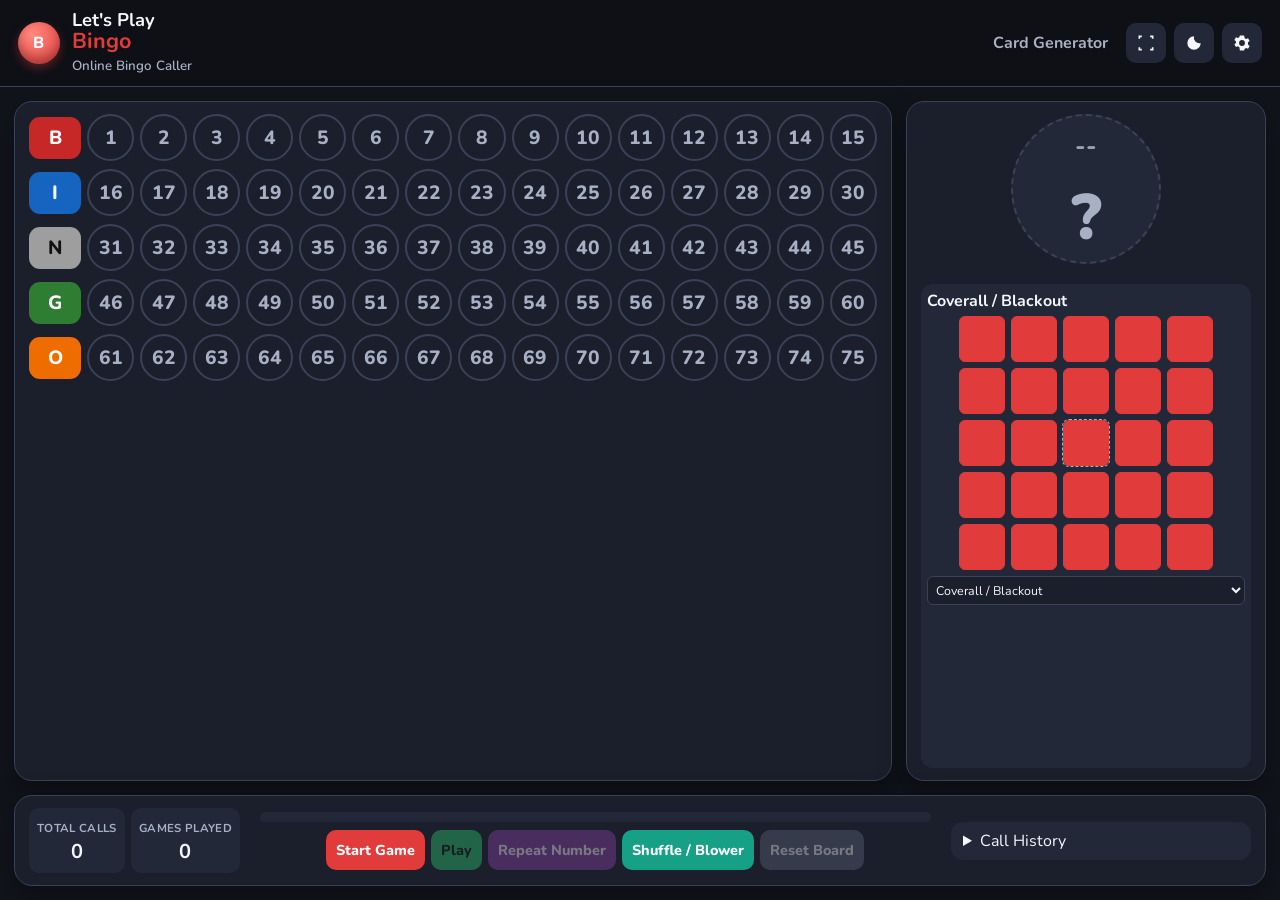
==== index.html @ 313c521e "v18: remove debug logs, fit everything in iPhone landscape (pattern grid + bottom controls), add iOS" ====
<!DOCTYPE html>
<html lang="en">
<head>
  <meta charset="UTF-8" />
  <meta name="viewport" content="width=device-width, initial-scale=1" />
  <title>Let's Play Bingo | Online Bingo Caller</title>
  <meta name="description" content="Free online bingo caller with a live board, patterns, autoplay, and spoken audio for every number." />
  <link rel="icon" href="icons/favicon.svg" />
  <link rel="preconnect" href="https://fonts.googleapis.com" />
  <link rel="preconnect" href="https://fonts.gstatic.com" crossorigin />
  <link href="https://fonts.googleapis.com/css2?family=Nunito:wght@600;700;800;900&display=swap" rel="stylesheet" />
  <link rel="stylesheet" href="css/styles.css?v=18" />
</head>
<body data-theme="dark">
  <header class="app-header">
    <a class="brand" href="index.html">
      <div class="brand-mark">B</div>
      <div>
        <h1>Let's Play <span>Bingo</span></h1>
        <small>Online Bingo Caller</small>
      </div>
    </a>
    <div class="header-actions">
      <a class="nav-link" href="cards.html">Card Generator</a>
      <div class="icon-btn-row">
        <button class="icon-btn" id="btn-fs" title="Full screen" aria-label="Full screen" onclick="toggleFullscreen()">
          <svg viewBox="0 0 24 24"><path d="M7 3H3v4h2V5h2V3zm14 4h-2V5h-2V3h4v4zM5 17H3v4h4v-2H5v-2zm16 0h-2v2h-2v2h4v-4z"/></svg>
        </button>
        <button class="icon-btn" id="btn-theme" title="Light / dark mode" aria-label="Toggle theme" onclick="toggleTheme()">
          <svg viewBox="0 0 24 24"><path d="M12 4a8 8 0 108 8 6.5 6.5 0 01-8-8z"/></svg>
        </button>
        <button class="icon-btn" id="btn-settings" title="Game settings" aria-label="Settings" onclick="openSettings()">
          <svg viewBox="0 0 24 24"><path d="M19.14 12.94a7.5 7.5 0 000-1.88l2.03-1.58-1.92-3.32-2.39.96a7.4 7.4 0 00-1.63-.94L14.5 3h-5l-.73 2.18c-.58.22-1.12.54-1.63.94l-2.39-.96L2.83 8.48l2.03 1.58a7.5 7.5 0 000 1.88L2.83 13.52l1.92 3.32 2.39-.96c.5.4 1.05.72 1.63.94L9.5 21h5l.73-2.18c.58-.22 1.12-.54 1.63-.94l2.39.96 1.92-3.32-2.03-1.58zM12 15.5A3.5 3.5 0 1115.5 12 3.5 3.5 0 0112 15.5z"/></svg>
        </button>
      </div>
    </div>
  </header>

  <main class="layout classic" id="layout">
    <section class="board-wrap">
      <div id="board" class="board" aria-label="Bingo board"></div>
    </section>

    <aside class="side-wrap">
      <div class="call-cluster">
        <div id="current-ball" class="ball current placeholder"></div>
        <div id="previous-balls" class="call-cluster"></div>
      </div>

      <div class="pattern-box">
        <h3>
          <span id="pattern-title">Coverall / Blackout</span>
          <span class="skip-pill" id="skip-pill">Skipping unused</span>
        </h3>
        <div id="pattern-grid" class="pattern-grid"></div>
        <select id="pattern-menu" style="width:100%;margin-top:6px;background:var(--bg-2);color:var(--text);border:1px solid var(--line);border-radius:6px;padding:4px;font-size:.78rem;"></select>
      </div>
    </aside>

    <section class="bottom-wrap">
      <div class="stats">
        <div class="stat" id="stat-total"><span>Total Calls</span><b id="total-calls">0</b></div>
        <div class="stat" id="stat-game"><span>Games Played</span><b id="game-number-display">0</b></div>
        <div class="stat" id="stat-current"><span>Current</span><b id="current-call-num">--</b></div>
        <div class="stat" id="stat-prev"><span>Previous</span><b id="prev-call-num">--</b></div>
        <div class="stat" id="stat-prize"><span>Prize</span><b id="prize-display">--</b></div>
        <div class="stat" id="stat-hot"><span>Hot Ball</span><b id="hot-prize">--</b></div>
      </div>

      <div class="bottom-controls">
        <div id="countdown" class="countdown"><span></span></div>
        <div class="controls" id="controls">
          <button class="btn btn-start" id="btn-start" onclick="startGame()">Start Game</button>
          <button class="btn btn-next" id="btn-next" hidden onclick="callNext(false)">Call Next Number</button>
          <button class="btn btn-play" id="btn-play" onclick="togglePlay()">Play</button>
          <button class="btn btn-repeat" id="btn-repeat" onclick="repeatNumber()">Repeat Number</button>
          <button class="btn btn-shuffle" id="btn-shuffle" onclick="playShuffleSound()">Shuffle / Blower</button>
          <button class="btn btn-reset" id="btn-reset" onclick="showResetModal()">Reset Board</button>
        </div>
      </div>

      <div class="history">
        <details>
          <summary>Call History</summary>
          <div id="history-list" class="history-list"></div>
        </details>
      </div>
    </section>
  </main>

  <div class="overlay" id="overlay"></div>
  <aside class="settings" id="settings" aria-label="Game settings">
    <header>
      <strong>Game Settings</strong>
      <button class="icon-btn" id="btn-close-settings" aria-label="Close settings" onclick="closeSettings()">✕</button>
    </header>
    <div class="settings-body">
      <div class="settings-group">
        <h4>Current Game</h4>
        <div class="field"><label>Game number</label><input id="set-game-number" type="text" maxlength="8" /></div>
        <div class="field"><label>Prize<small>Shown on the main screen</small></label><input id="set-prize" type="text" /></div>
        <div class="field"><label>Pattern</label><select id="set-pattern"></select></div>
        <div class="field"><label>Show pattern title</label><input id="set-show-pattern-title" type="checkbox" /></div>
        <div class="field"><label>Skip unused numbers<small>Only call letters used by the pattern</small></label><input id="set-skip" type="checkbox" /></div>
        <div class="field"><label>Show skip indicator</label><input id="set-skip-indicator" type="checkbox" /></div>
        <div class="field"><label>Hide unused numbers on board</label><input id="set-hide-unused" type="checkbox" /></div>
        <div class="field"><label>Pause after X calls</label><input id="set-pause-enabled" type="checkbox" /></div>
        <div class="field"><label>Calls before pause</label><input id="set-pause-after" type="number" min="1" max="75" /></div>
      </div>

      <div class="settings-group">
        <h4>Session</h4>
        <div class="field"><label>Automatic calling</label><input id="set-auto" type="checkbox" /></div>
        <div class="field"><label>Time between calls (sec)</label><input id="set-interval" type="number" min="2" max="30" /></div>
        <div class="field"><label>Show next-call countdown</label><input id="set-countdown" type="checkbox" /></div>
        <div class="field"><label>Manual mode<small>Click balls on the board</small></label><input id="set-manual" type="checkbox" /></div>
        <div class="field"><label>Hot ball</label><input id="set-hot" type="checkbox" /></div>
        <div class="field"><label>Hot ball number</label><input id="set-hot-number" type="number" min="1" max="75" /></div>
        <div class="field"><label>Hot ball title</label><input id="set-hot-title" type="text" /></div>
        <div class="field"><label>Hot ball prize</label><input id="set-hot-prize" type="text" /></div>
      </div>

      <div class="settings-group">
        <h4>Audio</h4>
        <div class="field">
          <label>Audible caller<small>Recorded WAV files play on every call</small></label>
          <select id="set-caller-type">
            <option value="recorded">Recorded audio (recommended)</option>
            <option value="speech">Speech synthesis</option>
          </select>
        </div>
        <div class="field"><label>Caller voice</label><select id="set-voice"></select></div>
        <div class="field"><label>Speech rate</label><input id="set-rate" type="number" min="0.6" max="1.4" step="0.1" /></div>
        <div class="field"><button class="btn btn-next" id="preview-voice" type="button">Preview voice</button></div>
        <div class="field"><label>Call letters<small>Example: B12</small></label><input id="set-letters" type="checkbox" /></div>
        <div class="field"><label>Chatty caller</label><input id="set-chatty" type="checkbox" /></div>
        <div class="field"><label>Call numbers twice</label><input id="set-twice" type="checkbox" /></div>
        <div class="field"><label>Play audible chime</label><input id="set-chime-on" type="checkbox" /></div>
        <div class="field">
          <label>Chime</label>
          <select id="set-chime">
            <option value="ding">Ding</option>
            <option value="bell">Bell</option>
            <option value="pop">Pop</option>
          </select>
        </div>
      </div>

      <div class="settings-group">
        <h4>Controls</h4>
        <div class="field"><label>Hide on-screen controls</label><input id="set-hide-controls" type="checkbox" /></div>
        <div class="field"><label>Keyboard controls<small>Space play/pause, → next, R reset</small></label><input id="set-keyboard" type="checkbox" /></div>
        <div class="field"><label>Stoplight control colors</label><input id="set-stoplight" type="checkbox" /></div>
        <div class="field"><label>Hide shuffle button</label><input id="set-hide-shuffle" type="checkbox" /></div>
      </div>

      <div class="settings-group">
        <h4>Call Tracking</h4>
        <div class="field"><label>Show current call</label><input id="set-show-current" type="checkbox" /></div>
        <div class="field"><label>Show previous calls</label><input id="set-show-prev" type="checkbox" /></div>
        <div class="field"><label>Previous calls to show</label><input id="set-prev-count" type="number" min="1" max="5" /></div>
      </div>

      <div class="settings-group">
        <h4>Pattern Options</h4>
        <div class="field"><label>Show main screen pattern menu</label><input id="set-pattern-menu" type="checkbox" /></div>
        <div class="field"><label>Disable pattern drawing</label><input id="set-lock-pattern" type="checkbox" /></div>
        <div class="field"><label>Lock pattern while game is in play</label><input id="set-lock-play" type="checkbox" /></div>
      </div>

      <div class="settings-group">
        <h4>Layout & Display</h4>
        <div class="field">
          <label>Layout</label>
          <select id="set-layout">
            <option value="classic">Classic</option>
            <option value="easy">Easy View</option>
            <option value="stacked">Stacked</option>
            <option value="vertical">Vertical</option>
          </select>
        </div>
        <div class="field">
          <label>Theme</label>
          <select id="set-theme">
            <option value="dark">Dark</option>
            <option value="light">Light</option>
          </select>
        </div>
        <div class="field"><label>Show letters on balls</label><input id="set-show-letters" type="checkbox" /></div>
        <div class="field"><label>Show game number</label><input id="set-show-game" type="checkbox" /></div>
        <div class="field"><label>Show total calls</label><input id="set-show-total" type="checkbox" /></div>
        <div class="field"><label>Show current call number</label><input id="set-show-cur-num" type="checkbox" /></div>
        <div class="field"><label>Show previous call number</label><input id="set-show-prev-num" type="checkbox" /></div>
        <div class="field"><label>Colored rows</label><input id="set-colored" type="checkbox" /></div>
      </div>

      <div class="settings-group">
        <h4>Backup</h4>
        <div class="field"><button class="btn btn-next" id="export-settings" type="button">Export settings</button></div>
        <div class="field"><label>Import settings</label><input id="import-settings" type="file" accept="application/json" /></div>
      </div>
    </div>
  </aside>

  <div class="modal" id="reset-modal">
    <div class="modal-card">
      <h3>Reset the board?</h3>
      <p>This clears the current game and call history. Settings are kept.</p>
      <div class="modal-actions">
        <button class="btn btn-reset" id="cancel-reset" onclick="hideResetModal()">Cancel</button>
        <button class="btn btn-start" id="confirm-reset" onclick="confirmReset()">Reset Board</button>
      </div>
    </div>
  </div>

  <script src="js/patterns.js?v=18"></script>
  <script src="js/audio.js?v=18"></script>
  <script src="js/app.js?v=18"></script>

  <script>
    window.APP_VERSION = "18";
    (function () {
      function check() {
        if (window.__bingoActive && window.__bingoActive()) return;
        fetch("version.json?v=" + Date.now(), { cache: "no-store" })
          .then(function (r) { return r.json(); })
          .then(function (d) {
            if (d.version && d.version !== window.APP_VERSION) location.reload();
          })
          .catch(function () {});
      }
      setInterval(check, 30000);
      check();
    })();
  </script>
</body>
</html>
---- css/styles.css ----
:root {
  --bg: #12141c;
  --bg-2: #1b1f2b;
  --panel: #232838;
  --panel-2: #2c3348;
  --line: #3a4258;
  --text: #f4f6fb;
  --muted: #a8b0c4;
  --accent: #e23b3b;
  --accent-2: #ff5a5a;
  --header: #0e1016;
  --shadow: 0 10px 30px rgba(0, 0, 0, 0.35);
  --ball-b: #c62828;
  --ball-i: #1565c0;
  --ball-n: #eceff1;
  --ball-g: #2e7d32;
  --ball-o: #ef6c00;
  --ok: #2ecc71;
  --warn: #e74c3c;
}

[data-theme="light"] {
  --bg: #eceef4;
  --bg-2: #f7f8fb;
  --panel: #ffffff;
  --panel-2: #eef1f8;
  --line: #d5dae6;
  --text: #1b2030;
  --muted: #5c657a;
  --header: #ffffff;
  --shadow: 0 10px 24px rgba(24, 32, 54, 0.12);
}

* { box-sizing: border-box; }
html { height: 100%; }
html { height: 100%; }
body {
  margin: 0;
  font-family: "Nunito", "Segoe UI", sans-serif;
  background: var(--bg);
  color: var(--text);
  height: 100vh;
  height: -webkit-fill-available;
  min-height: 100vh;
  min-height: -webkit-fill-available;
  overflow: hidden;
  display: flex;
  flex-direction: column;
}

button, select, input { font-family: inherit; }

.app-header {
  display: flex;
  align-items: center;
  justify-content: space-between;
  gap: 12px;
  padding: 10px 18px;
  background: var(--header);
  border-bottom: 1px solid var(--line);
  flex: 0 0 auto;
  z-index: 20;
}

.brand {
  display: flex;
  align-items: center;
  gap: 12px;
  text-decoration: none;
  color: inherit;
}
.brand-mark {
  width: 42px;
  height: 42px;
  border-radius: 50%;
  background: radial-gradient(circle at 35% 30%, #ff8a80, var(--accent));
  color: white;
  display: grid;
  place-items: center;
  font-weight: 800;
  letter-spacing: 0.5px;
  box-shadow: inset 0 -6px 10px rgba(0,0,0,.25), 0 4px 10px rgba(226,59,59,.35);
}
.brand h1 {
  margin: 0;
  font-size: 1.15rem;
  line-height: 1.1;
}
.brand h1 span { color: var(--accent); display: block; font-size: 1.35rem; }
.brand small { color: var(--muted); font-weight: 600; }

.header-actions, .icon-btn-row {
  display: flex;
  align-items: center;
  gap: 8px;
}
.nav-link {
  color: var(--muted);
  text-decoration: none;
  font-weight: 700;
  padding: 8px 10px;
  border-radius: 8px;
}
.nav-link:hover, .nav-link.active { color: var(--text); background: var(--panel-2); }

.icon-btn {
  width: 40px;
  height: 40px;
  border: 0;
  border-radius: 10px;
  background: var(--panel);
  color: var(--text);
  cursor: pointer;
  display: grid;
  place-items: center;
}
.icon-btn:hover { background: var(--panel-2); }
.icon-btn svg { width: 20px; height: 20px; fill: currentColor; }

.layout {
  display: grid;
  grid-template-columns: minmax(0, 1fr) 360px;
  grid-template-rows: minmax(0, 1fr) auto;
  gap: 16px;
  padding: 16px;
  flex: 1 1 auto;
  min-height: 0;
}
.layout.easy { grid-template-columns: 1fr; }
.layout.stacked { grid-template-columns: 1fr; }
.layout.vertical { grid-template-columns: 1fr; max-width: 560px; margin: 0 auto; }

.layout.classic .board-wrap { grid-column: 1; grid-row: 1; }
.layout.classic .side-wrap { grid-column: 2; grid-row: 1; }
.layout.classic .bottom-wrap { grid-column: 1 / -1; grid-row: 2; }

.board-wrap { min-height: 0; overflow: auto; }
.side-wrap { min-height: 0; overflow: auto; }
.board-wrap, .side-wrap {
  background: var(--bg-2);
  border: 1px solid var(--line);
  border-radius: 18px;
  box-shadow: var(--shadow);
  padding: 16px;
}

.bottom-wrap {
  background: var(--bg-2);
  border: 1px solid var(--line);
  border-radius: 18px;
  box-shadow: var(--shadow);
  padding: 16px 18px;
  display: flex;
  align-items: center;
  gap: 20px;
  flex-wrap: wrap;
}
.bottom-wrap .stats { flex: 0 1 auto; gap: 6px; }
.bottom-controls { flex: 1 1 300px; min-width: 260px; display: flex; flex-direction: column; gap: 8px; }
.bottom-wrap .history { flex: 0 1 300px; min-width: 220px; }

.board {
  display: grid;
  gap: 8px;
}
.board-row {
  display: grid;
  grid-template-columns: 52px repeat(15, minmax(0, 1fr));
  gap: 6px;
  align-items: center;
}
.board-row.colored-B { background: color-mix(in srgb, var(--ball-b) 22%, transparent); border-radius: 999px; padding: 4px; }
.board-row.colored-I { background: color-mix(in srgb, var(--ball-i) 22%, transparent); border-radius: 999px; padding: 4px; }
.board-row.colored-N { background: color-mix(in srgb, var(--ball-n) 18%, transparent); border-radius: 999px; padding: 4px; }
.board-row.colored-G { background: color-mix(in srgb, var(--ball-g) 22%, transparent); border-radius: 999px; padding: 4px; }
.board-row.colored-O { background: color-mix(in srgb, var(--ball-o) 22%, transparent); border-radius: 999px; padding: 4px; }

.letter-chip {
  height: 42px;
  border-radius: 11px;
  display: grid;
  place-items: center;
  font-weight: 800;
  font-size: 1.2rem;
  color: #fff;
}
.letter-chip.B { background: var(--ball-b); }
.letter-chip.I { background: var(--ball-i); }
.letter-chip.N { background: #9e9e9e; color: #111; }
.letter-chip.G { background: var(--ball-g); }
.letter-chip.O { background: var(--ball-o); }

.cell {
  aspect-ratio: 1;
  border-radius: 50%;
  border: 2px solid var(--line);
  background: transparent;
  color: var(--muted);
  font-weight: 800;
  cursor: default;
  display: grid;
  place-items: center;
  overflow: hidden;
  transition: transform .12s ease, background .15s ease, color .15s ease;
  font-size: clamp(0.6rem, 1.5vw, 1.4rem);
}
.cell.called {
  color: #fff;
  border-color: transparent;
  transform: scale(1.04);
}
.cell.called.B { background: radial-gradient(circle at 32% 28%, #ef9a9a, var(--ball-b)); }
.cell.called.I { background: radial-gradient(circle at 32% 28%, #90caf9, var(--ball-i)); }
.cell.called.N { background: radial-gradient(circle at 32% 28%, #fff, #bdbdbd); color: #111; }
.cell.called.G { background: radial-gradient(circle at 32% 28%, #a5d6a7, var(--ball-g)); }
.cell.called.O { background: radial-gradient(circle at 32% 28%, #ffcc80, var(--ball-o)); }
.cell.hot { box-shadow: 0 0 0 3px #ff9800, 0 0 18px #ff9800; }
.cell.unused { opacity: 0.28; }
.cell.manual { cursor: pointer; }
.cell.manual:hover { border-color: var(--accent); }

.side-wrap { display: flex; flex-direction: column; gap: 8px; min-height: 0; overflow: auto; }
.side-wrap > .pattern-box { flex: 1 1 auto; min-height: 0; display: flex; flex-direction: column; }
.side-wrap > .call-cluster { flex-direction: column; gap: 8px; }
.call-cluster { display: flex; flex-wrap: wrap; gap: 8px; align-items: center; justify-content: center; flex: 0 0 auto; max-width: 100%; }
#previous-balls { flex-direction: row; flex-wrap: wrap; gap: 6px; width: 100%; order: 1; }
#current-ball { order: 0; }
.ball {
  border-radius: 50%;
  display: grid;
  place-items: center;
  position: relative;
  aspect-ratio: 1 / 1;
  flex: 0 0 auto;
  overflow: hidden;
  box-shadow: inset -10px -14px 18px rgba(0,0,0,.28), 0 8px 16px rgba(0,0,0,.28);
}
.ball .letter { font-weight: 800; opacity: .9; }
.ball .num { font-weight: 900; line-height: 0.9; }
.ball.current { width: 96px; height: 96px; }
.ball.current .letter { font-size: 1rem; }
.ball.current .num { font-size: 2.4rem; }
.ball.prev { width: 40px; height: 40px; opacity: 0.95; }
.ball.prev .letter { font-size: .68rem; }
.ball.prev .num { font-size: 1.05rem; }
.ball.placeholder { background: var(--panel); color: var(--muted); box-shadow: none; border: 2px dashed var(--line); }
.ball.B { background: radial-gradient(circle at 32% 28%, #ef9a9a, var(--ball-b)); color: #fff; }
.ball.I { background: radial-gradient(circle at 32% 28%, #90caf9, var(--ball-i)); color: #fff; }
.ball.N { background: radial-gradient(circle at 32% 28%, #fff, #cfd8dc); color: #111; }
.ball.G { background: radial-gradient(circle at 32% 28%, #a5d6a7, var(--ball-g)); color: #fff; }
.ball.O { background: radial-gradient(circle at 32% 28%, #ffcc80, var(--ball-o)); color: #fff; }

.stats {
  display: flex;
  flex-wrap: wrap;
  justify-content: center;
  gap: 4px;
}
.stat {
  background: var(--panel);
  border-radius: 10px;
  padding: 4px 10px;
  text-align: center;
  min-width: 56px;
}
.stat b { display: block; font-size: 0.9rem; }
.stat span { color: var(--muted); font-size: 0.56rem; font-weight: 700; letter-spacing: .03em; text-transform: uppercase; }

.pattern-box { background: var(--panel); border-radius: 12px; padding: 6px; flex: 1 1 auto; overflow: hidden; }
.pattern-box h3 { margin: 0 0 4px; font-size: 0.7rem; display: flex; justify-content: space-between; }
.pattern-grid {
  display: grid;
  grid-template-columns: repeat(5, minmax(0, 1fr));
  gap: 3px;
  width: 80%;
  margin: 0 auto;
}
.pattern-cell {
  aspect-ratio: 1;
  min-width: 0;
  border-radius: 6px;
  border: 1px solid var(--line);
  background: var(--bg-2);
  cursor: pointer;
}
.pattern-box #pattern-menu { margin-top: 6px; padding: 4px; font-size: 0.75rem; }
.pattern-cell.on { background: var(--accent); border-color: var(--accent); }
.pattern-cell.free { outline: 1px dashed var(--muted); }
.skip-pill {
  display: none;
  font-size: 0.7rem;
  background: var(--accent);
  color: #fff;
  border-radius: 999px;
  padding: 2px 8px;
}
.skip-pill.show { display: inline-block; }

.controls { display: flex; flex-wrap: wrap; gap: 6px; justify-content: center; }
.btn {
  border: 0;
  border-radius: 12px;
  padding: 10px 14px;
  font-weight: 800;
  cursor: pointer;
  color: #fff;
  white-space: nowrap;
}
.btn:disabled { opacity: 0.4; cursor: not-allowed; }
.btn-start { background: var(--accent); }
.btn-next { background: #3f51b5; }
.btn-play { background: var(--ok); color: #102015; }
.btn-pause { background: #f1c40f; color: #2b2200; }
.btn-reset { background: #5c657a; }
.btn-repeat { background: #8e44ad; }
.btn-shuffle { background: #16a085; }
.stoplight .btn-play { background: #27ae60; }
.stoplight .btn-pause { background: #c0392b; color: #fff; }

.countdown {
  height: 10px;
  background: var(--panel);
  border-radius: 999px;
  overflow: hidden;
  flex: 0 0 auto;
}
.countdown span {
  display: block;
  height: 100%;
  width: 0;
  background: linear-gradient(90deg, var(--accent), #ffb347);
}

.history details { background: var(--panel); border-radius: 12px; padding: 8px 12px; }
.history-list { display: flex; flex-wrap: wrap; gap: 6px; margin-top: 8px; }
.history-chip {
  border-radius: 999px;
  padding: 4px 8px;
  font-size: 0.78rem;
  font-weight: 800;
  color: #fff;
}
.history-chip.B { background: var(--ball-b); }
.history-chip.I { background: var(--ball-i); }
.history-chip.N { background: #9e9e9e; color: #111; }
.history-chip.G { background: var(--ball-g); }
.history-chip.O { background: var(--ball-o); }

.overlay {
  position: fixed;
  inset: 0;
  background: rgba(0,0,0,.45);
  display: none;
  z-index: 30;
}
.overlay.open { display: block; }
.settings {
  position: fixed;
  top: 0;
  right: 0;
  width: min(420px, 100%);
  height: 100%;
  background: var(--bg-2);
  border-left: 1px solid var(--line);
  transform: translateX(100%);
  transition: transform .2s ease;
  z-index: 40;
  display: flex;
  flex-direction: column;
}
.settings.open { transform: none; }
.settings header {
  display: flex;
  justify-content: space-between;
  align-items: center;
  padding: 16px;
  border-bottom: 1px solid var(--line);
}
.settings-body { overflow: auto; padding: 12px 16px 32px; }
.settings-group { margin-bottom: 18px; }
.settings-group h4 {
  margin: 0 0 8px;
  color: var(--accent);
  text-transform: uppercase;
  letter-spacing: .08em;
  font-size: 0.75rem;
}
.field {
  display: flex;
  justify-content: space-between;
  gap: 12px;
  align-items: center;
  padding: 8px 0;
  border-bottom: 1px solid var(--line);
}
.field label { font-weight: 700; }
.field small { display: block; color: var(--muted); font-weight: 600; }
.field input[type="text"], .field input[type="number"], .field select {
  background: var(--panel);
  color: var(--text);
  border: 1px solid var(--line);
  border-radius: 8px;
  padding: 6px 8px;
  max-width: 160px;
}

.modal {
  position: fixed;
  inset: 0;
  display: none;
  place-items: center;
  background: rgba(0,0,0,.5);
  z-index: 50;
}
.modal.open { display: grid; }
.modal-card {
  background: var(--bg-2);
  border: 1px solid var(--line);
  border-radius: 16px;
  padding: 22px;
  width: min(420px, 92vw);
}
.modal-actions { display: flex; gap: 8px; justify-content: flex-end; margin-top: 16px; }

.footer {
  text-align: center;
  color: var(--muted);
  font-size: 0.8rem;
  padding: 8px 16px 18px;
}

.page { max-width: 1100px; margin: 0 auto; padding: 20px 16px 40px; }
.cards-grid { display: grid; grid-template-columns: repeat(auto-fill, minmax(240px, 1fr)); gap: 16px; }
.bingo-card {
  background: var(--panel);
  border-radius: 14px;
  overflow: hidden;
  border: 1px solid var(--line);
}
.bingo-card table { width: 100%; border-collapse: collapse; }
.bingo-card th {
  color: #fff;
  padding: 8px 0;
  font-size: 1.1rem;
}
.bingo-card td {
  text-align: center;
  padding: 10px 0;
  border: 1px solid var(--line);
  font-weight: 800;
}
.bingo-card .free { background: var(--accent); color: #fff; font-size: 0.7rem; }
.toolbar { display: flex; gap: 8px; flex-wrap: wrap; margin: 12px 0 18px; }

@media (max-width: 980px) and (orientation: portrait) {
  body { overflow-y: auto; }
  .layout.classic { grid-template-columns: 1fr; grid-template-rows: auto auto auto; }
  .layout.classic .board-wrap { grid-column: 1; grid-row: 1; }
  .layout.classic .side-wrap { grid-column: 1; grid-row: 2; }
  .layout.classic .bottom-wrap { grid-column: 1; grid-row: 3; }
  .pattern-box { display: none; }
  .board-row { grid-template-columns: 26px repeat(15, minmax(0, 1fr)); gap: 2px; }
  .cell { font-size: clamp(0.5rem, 1.6vmin, 0.85rem); }
  .letter-chip { height: 20px; font-size: 0.68rem; border-radius: 8px; }
  .ball.current { width: 90px; height: 90px; }
  .ball.current .letter { font-size: 1rem; }
  .ball.current .num { font-size: 2.2rem; }
  .ball.prev { width: 34px; height: 34px; }
  .ball.prev .letter { font-size: .55rem; }
  .ball.prev .num { font-size: .85rem; }
}

@media (max-width: 980px) and (orientation: landscape) {
  body {
    overflow: hidden;
    height: 100vh;
    height: -webkit-fill-available;
    padding-top: env(safe-area-inset-top);
    padding-bottom: env(safe-area-inset-bottom);
    padding-left: env(safe-area-inset-left);
    padding-right: env(safe-area-inset-right);
    box-sizing: border-box;
  }
  .app-header {
    padding-top: 2px;
    padding-bottom: 2px;
    padding-left: env(safe-area-inset-left);
    padding-right: env(safe-area-inset-right);
  }
  .brand { gap: 8px; }
  .brand-mark { width: 30px; height: 30px; }
  .brand h1 { font-size: 1rem; }
  .brand h1 span { font-size: 1.05rem; }
  .brand small { font-size: 0.7rem; }
  .icon-btn { width: 34px; height: 34px; border-radius: 8px; }
  .icon-btn svg { width: 18px; height: 18px; }
  .layout { height: 100%; flex: none; overflow: hidden; gap: 8px; padding: 8px; }
  .layout.classic { grid-template-columns: minmax(0, 1fr) 40vw; grid-template-rows: minmax(0, 1fr) auto; gap: 8px; }
  .layout.classic .board-wrap { grid-column: 1; grid-row: 1; }
  .layout.classic .side-wrap { grid-column: 2; grid-row: 1; }
  .layout.classic .bottom-wrap { grid-column: 1 / -1; grid-row: 2; }
  .layout.easy, .layout.stacked { grid-template-columns: 1fr; grid-template-rows: auto auto auto; }
  .history { display: none; }
  .board-row { grid-template-columns: 20px repeat(15, minmax(0, 1fr)); gap: 2px; }
  .board-wrap, .side-wrap { overflow: auto; min-height: 0; }
  .letter-chip { height: 20px; font-size: 0.62rem; border-radius: 6px; }
  .cell { font-size: clamp(0.4rem, 2.6vmin, 0.8rem); border-width: 1px; }
  .pattern-box { overflow: auto; }
  .pattern-box h3 { font-size: 0.6rem; }
  .pattern-grid { gap: 2px; width: 70%; }
  .ball.current { width: 60px; height: 60px; }
  .ball.current .letter { font-size: 0.66rem; }
  .ball.current .num { font-size: 1.5rem; }
  .ball.prev { width: 28px; height: 28px; }
  .ball.prev .letter { font-size: 0.46rem; }
  .ball.prev .num { font-size: 0.74rem; }
  .side-wrap > .call-cluster { gap: 6px; }
  .bottom-wrap { padding: 8px 10px; gap: 10px; }
  .stats { gap: 3px; }
  .stat { padding: 3px 8px; min-width: 40px; }
  .stat b { font-size: 0.78rem; }
  .stat span { font-size: 0.5rem; }
  .bottom-controls { flex: 1 1 auto; min-width: 0; flex-direction: row; align-items: center; }
  .controls { gap: 4px; }
  .btn { padding: 6px 10px; font-size: 0.72rem; border-radius: 8px; gap: 4px; }
  .countdown { height: 7px; }
}

@media (min-width: 1280px) and (orientation: landscape) {
  .layout.classic { gap: 14px; padding: 14px; }
  .board-wrap, .side-wrap, .bottom-wrap { padding: 12px 14px; }
  .side-wrap { gap: 12px; }
  .stat { padding: 8px; }
  .stat b { font-size: 1.25rem; }
  .stat span { font-size: 0.72rem; }
  .ball.current { width: 150px; height: 150px; }
  .ball.current .letter { font-size: 1.5rem; }
  .ball.current .num { font-size: 4rem; }
  .ball.prev { width: 58px; height: 58px; }
  .ball.prev .letter { font-size: .9rem; }
  .ball.prev .num { font-size: 1.4rem; }
  .pattern-grid { max-width: 320px; gap: 6px; }
  .pattern-box h3 { font-size: 1rem; }
  .controls { gap: 6px; }
  .btn { padding: 10px; font-size: 0.9rem; border-radius: 10px; }
}
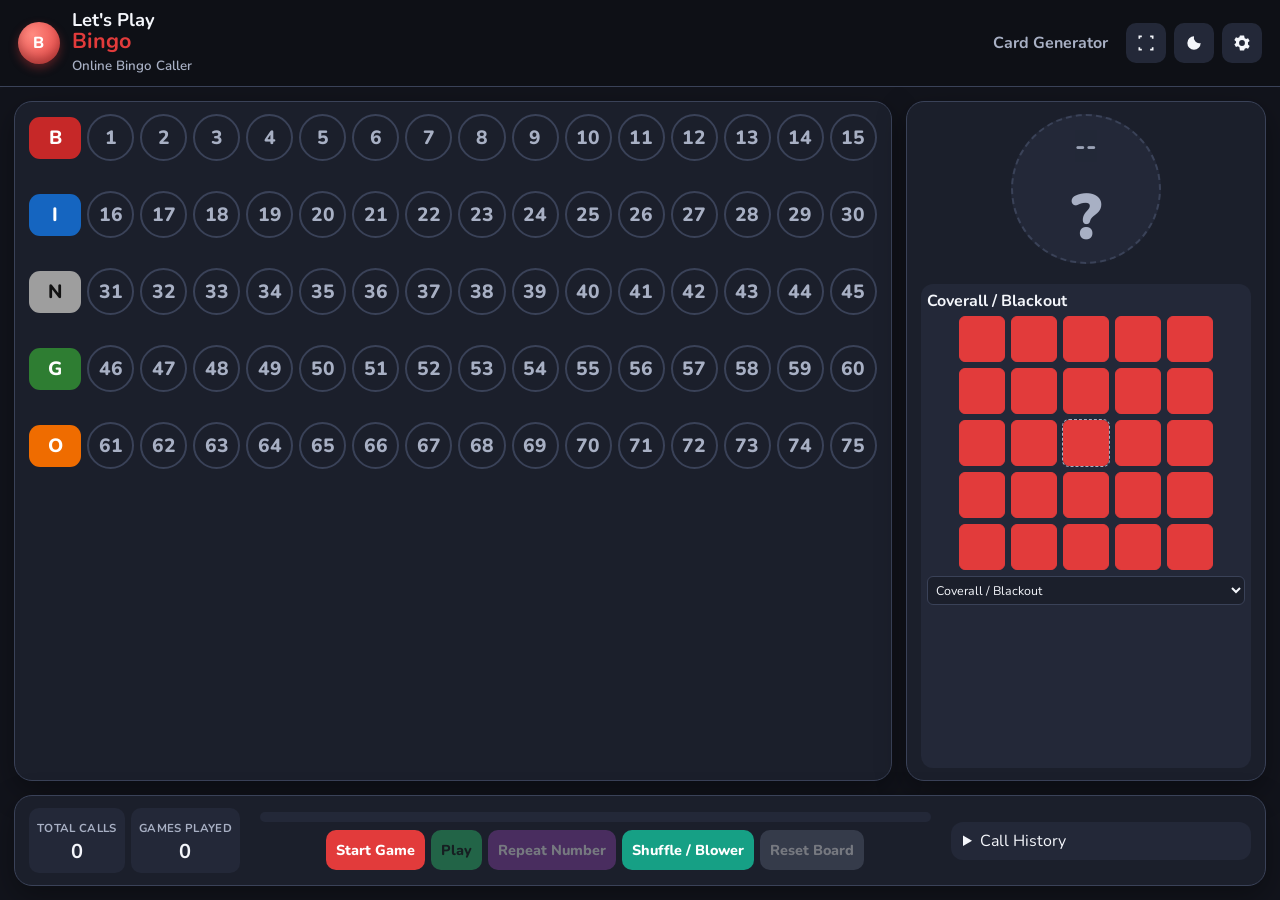
==== commit 894b1d2d: "v25: working CSS live reload + layout tweaks - server.js: local dev server now watches css/, js/ and" ====
--- a/index.html
+++ b/index.html
@@ -2,14 +2,14 @@
 <html lang="en">
 <head>
   <meta charset="UTF-8" />
-  <meta name="viewport" content="width=device-width, initial-scale=1" />
+  <meta name="viewport" content="width=device-width, initial-scale=1, maximum-scale=1, user-scalable=no, viewport-fit=cover" />
   <title>Let's Play Bingo | Online Bingo Caller</title>
   <meta name="description" content="Free online bingo caller with a live board, patterns, autoplay, and spoken audio for every number." />
   <link rel="icon" href="icons/favicon.svg" />
   <link rel="preconnect" href="https://fonts.googleapis.com" />
   <link rel="preconnect" href="https://fonts.gstatic.com" crossorigin />
   <link href="https://fonts.googleapis.com/css2?family=Nunito:wght@600;700;800;900&display=swap" rel="stylesheet" />
-  <link rel="stylesheet" href="css/styles.css?v=18" />
+  <link rel="stylesheet" href="css/styles.css?v=25" />
 </head>
 <body data-theme="dark">
   <header class="app-header">
@@ -100,6 +100,7 @@
         <div class="field"><label>Game number</label><input id="set-game-number" type="text" maxlength="8" /></div>
         <div class="field"><label>Prize<small>Shown on the main screen</small></label><input id="set-prize" type="text" /></div>
         <div class="field"><label>Pattern</label><select id="set-pattern"></select></div>
+        <div class="field"><div id="settings-pattern-grid" class="settings-pattern-grid"></div></div>
         <div class="field"><label>Show pattern title</label><input id="set-show-pattern-title" type="checkbox" /></div>
         <div class="field"><label>Skip unused numbers<small>Only call letters used by the pattern</small></label><input id="set-skip" type="checkbox" /></div>
         <div class="field"><label>Show skip indicator</label><input id="set-skip-indicator" type="checkbox" /></div>
@@ -213,12 +214,75 @@
     </div>
   </div>
 
-  <script src="js/patterns.js?v=18"></script>
-  <script src="js/audio.js?v=18"></script>
-  <script src="js/app.js?v=18"></script>
+  <div id="rotate-overlay" style="display:none;position:fixed;inset:0;z-index:100000;background:#111;color:#fff;text-align:center;font-family:system-ui,sans-serif;align-items:center;justify-content:center;flex-direction:column;gap:18px;padding:24px;">
+    <div style="font-size:44px;">&#8630;</div>
+    <div style="font-size:22px;font-weight:800;">Please rotate your device</div>
+    <div style="font-size:15px;color:#bbb;">Landscape orientation is required for the best experience.</div>
+  </div>
+
+  <script src="js/patterns.js?v=25"></script>
+  <script src="js/audio.js?v=25"></script>
+  <script src="js/app.js?v=25"></script>
 
   <script>
-    window.APP_VERSION = "18";
+    (function () {
+      var overlay = document.getElementById("rotate-overlay");
+      function isPhone() {
+        return (window.innerWidth <= 980);
+      }
+      function update() {
+        if (!overlay) return;
+        var portrait = window.innerHeight > window.innerWidth;
+        var phone = isPhone();
+        if (phone && portrait) {
+          overlay.style.display = "flex";
+        } else {
+          overlay.style.display = "none";
+        }
+      }
+      window.addEventListener("resize", update);
+      window.addEventListener("orientationchange", function () { setTimeout(update, 300); });
+      update();
+    })();
+  </script>
+
+  <script>
+    (function () {
+      var moved = false;
+      function isPhoneLandscape() {
+        return window.innerWidth <= 980 && window.innerHeight > 0;
+      }
+      function apply() {
+        if (!isPhoneLandscape() || moved) return;
+        moved = true;
+        document.body.classList.add("phone-layout");
+        var header = document.querySelector(".app-header");
+        var brand = document.querySelector(".brand");
+        var acts = document.querySelector(".header-actions");
+        var stats = document.querySelector(".stats");
+        if (header && acts && stats) {
+          var slot = document.createElement("div");
+          slot.className = "hdr-stats";
+          header.insertBefore(slot, acts);
+          slot.appendChild(stats);
+        }
+        var bw = document.querySelector(".board-wrap");
+        var board = document.getElementById("board");
+        var bottomControls = document.querySelector(".bottom-controls");
+        if (bw && board && bottomControls) {
+          bw.appendChild(bottomControls);
+        }
+        var bwEl = document.querySelector(".bottom-wrap");
+        if (bwEl) bwEl.style.display = "none";
+      }
+      document.addEventListener("DOMContentLoaded", function () { setTimeout(apply, 0); });
+      window.addEventListener("resize", apply);
+      window.addEventListener("orientationchange", function () { setTimeout(apply, 300); });
+    })();
+  </script>
+
+  <script>
+    window.APP_VERSION = "25";
     (function () {
       function check() {
         if (window.__bingoActive && window.__bingoActive()) return;
--- a/css/styles.css
+++ b/css/styles.css
@@ -49,6 +49,8 @@
 }
 
 button, select, input { font-family: inherit; }
+button, a, .cell, .pattern-cell, .stat, .board-row { touch-action: manipulation; }
+html, body { touch-action: manipulation; }
 
 .app-header {
   display: flex;
@@ -161,7 +163,7 @@
 
 .board {
   display: grid;
-  gap: 8px;
+  gap: 30px;
 }
 .board-row {
   display: grid;
@@ -266,7 +268,7 @@
 .stat b { display: block; font-size: 0.9rem; }
 .stat span { color: var(--muted); font-size: 0.56rem; font-weight: 700; letter-spacing: .03em; text-transform: uppercase; }
 
-.pattern-box { background: var(--panel); border-radius: 12px; padding: 6px; flex: 1 1 auto; overflow: hidden; }
+.pattern-box { background: var(--panel); border-radius: 12px; padding: 06px; flex: 1 1 auto; overflow: hidden; }
 .pattern-box h3 { margin: 0 0 4px; font-size: 0.7rem; display: flex; justify-content: space-between; }
 .pattern-grid {
   display: grid;
@@ -283,9 +285,23 @@
   background: var(--bg-2);
   cursor: pointer;
 }
-.pattern-box #pattern-menu { margin-top: 6px; padding: 4px; font-size: 0.75rem; }
+.pattern-box #pattern-menu { margin-top: 5px; padding: 4px; font-size: 0.75rem; }
 .pattern-cell.on { background: var(--accent); border-color: var(--accent); }
 .pattern-cell.free { outline: 1px dashed var(--muted); }
+.settings-pattern-grid {
+  display: grid;
+  grid-template-columns: repeat(5, 1fr);
+  gap: 4px;
+  width: 60%;
+  margin: 6px auto;
+}
+.settings-pattern-grid .pattern-cell {
+  aspect-ratio: 1;
+  border-radius: 6px;
+  cursor: default;
+}
+.settings-pattern-grid .pattern-cell.on { background: var(--accent); border-color: var(--accent); }
+
 .skip-pill {
   display: none;
   font-size: 0.7rem;
@@ -474,6 +490,7 @@
   body {
     overflow: hidden;
     height: 100vh;
+    height: 100dvh;
     height: -webkit-fill-available;
     padding-top: env(safe-area-inset-top);
     padding-bottom: env(safe-area-inset-bottom);
@@ -487,43 +504,68 @@
     padding-left: env(safe-area-inset-left);
     padding-right: env(safe-area-inset-right);
   }
-  .brand { gap: 8px; }
-  .brand-mark { width: 30px; height: 30px; }
-  .brand h1 { font-size: 1rem; }
-  .brand h1 span { font-size: 1.05rem; }
-  .brand small { font-size: 0.7rem; }
-  .icon-btn { width: 34px; height: 34px; border-radius: 8px; }
-  .icon-btn svg { width: 18px; height: 18px; }
-  .layout { height: 100%; flex: none; overflow: hidden; gap: 8px; padding: 8px; }
-  .layout.classic { grid-template-columns: minmax(0, 1fr) 40vw; grid-template-rows: minmax(0, 1fr) auto; gap: 8px; }
+  .nav-link { display: none; }
+  .brand { gap: 6px; }
+  .brand-mark { width: 26px; height: 26px; }
+  .brand h1 { font-size: 0.85rem; }
+  .brand h1 span { font-size: 0.9rem; }
+  .brand small { display: none; }
+  .icon-btn { width: 32px; height: 32px; border-radius: 8px; }
+  .icon-btn svg { width: 17px; height: 17px; }
+  .app-header.is-moved .hdr-stats, .app-header .hdr-stats {
+    flex: 1;
+    display: flex;
+    justify-content: center;
+    align-items: center;
+    min-width: 0;
+    overflow: hidden;
+  }
+  .app-header .hdr-stats .stats { flex-wrap: nowrap; gap: 3px; }
+  .app-header .hdr-stats .stat { padding: 2px 6px; min-width: 0; }
+  .app-header .hdr-stats .stat b { font-size: 0.72rem; }
+  .app-header .hdr-stats .stat span { font-size: 0.44rem; }
+
+  .layout { height: 100%; flex: none; gap: 8px; padding: 8px; }
+  .layout.classic { grid-template-columns: minmax(0, 1fr) 32vw; grid-template-rows: minmax(0, 1fr); gap: 8px; }
   .layout.classic .board-wrap { grid-column: 1; grid-row: 1; }
   .layout.classic .side-wrap { grid-column: 2; grid-row: 1; }
-  .layout.classic .bottom-wrap { grid-column: 1 / -1; grid-row: 2; }
-  .layout.easy, .layout.stacked { grid-template-columns: 1fr; grid-template-rows: auto auto auto; }
-  .history { display: none; }
-  .board-row { grid-template-columns: 20px repeat(15, minmax(0, 1fr)); gap: 2px; }
-  .board-wrap, .side-wrap { overflow: auto; min-height: 0; }
-  .letter-chip { height: 20px; font-size: 0.62rem; border-radius: 6px; }
-  .cell { font-size: clamp(0.4rem, 2.6vmin, 0.8rem); border-width: 1px; }
-  .pattern-box { overflow: auto; }
-  .pattern-box h3 { font-size: 0.6rem; }
-  .pattern-grid { gap: 2px; width: 70%; }
-  .ball.current { width: 60px; height: 60px; }
-  .ball.current .letter { font-size: 0.66rem; }
-  .ball.current .num { font-size: 1.5rem; }
-  .ball.prev { width: 28px; height: 28px; }
-  .ball.prev .letter { font-size: 0.46rem; }
-  .ball.prev .num { font-size: 0.74rem; }
-  .side-wrap > .call-cluster { gap: 6px; }
-  .bottom-wrap { padding: 8px 10px; gap: 10px; }
-  .stats { gap: 3px; }
-  .stat { padding: 3px 8px; min-width: 40px; }
-  .stat b { font-size: 0.78rem; }
-  .stat span { font-size: 0.5rem; }
-  .bottom-controls { flex: 1 1 auto; min-width: 0; flex-direction: row; align-items: center; }
-  .controls { gap: 4px; }
-  .btn { padding: 6px 10px; font-size: 0.72rem; border-radius: 8px; gap: 4px; }
-  .countdown { height: 7px; }
+  .layout.easy, .layout.stacked { grid-template-columns: 1fr; grid-template-rows: auto; }
+
+  .board-wrap {
+    overflow: hidden;
+    min-height: 0;
+    display: flex;
+    flex-direction: column;
+    gap: 6px;
+  }
+  .board-wrap .board { flex: 1 1 auto; min-height: 0; }
+  .board-wrap .bottom-controls {
+    flex: 0 0 auto;
+    display: flex;
+    flex-direction: row;
+    align-items: center;
+    gap: 8px;
+  }
+  .board-wrap .bottom-controls .controls { flex-wrap: nowrap; gap: 4px; }
+  .board-wrap .bottom-controls .btn { padding: 7px 10px; font-size: 0.50rem; border-radius: 8px; }
+  .board-wrap .countdown { height: 7px; flex: 1 1 auto; }
+
+  .side-wrap { overflow: hidden; min-height: 0; }
+  .pattern-box #pattern-menu { display: none; }
+  .pattern-box h3 { font-size: 0.62rem; }
+  .pattern-grid { gap: 3px; width: 62%; margin: 0 auto; }
+  .pattern-grid .pattern-cell { border-radius: 5px; }
+  .side-wrap > .call-cluster { flex-direction: column; gap: 8px; }
+  .ball.current { width: 64px; height: 64px; }
+  .ball.current .letter { font-size: 0.7rem; }
+  .ball.current .num { font-size: 1.7rem; }
+  .ball.prev { width: 34px; height: 34px; }
+  .ball.prev .letter { font-size: 0.5rem; }
+  .ball.prev .num { font-size: 0.8rem; }
+
+  .board-row { grid-template-columns: 22px repeat(15, minmax(0, 1fr)); gap: 2px; }
+  .letter-chip { height: 22px; font-size: 0.7rem; border-radius: 6px; }
+  .cell { font-size: clamp(0.5rem, 2.6vmin, 1rem); border-width: 2px; }
 }
 
 @media (min-width: 1280px) and (orientation: landscape) {
